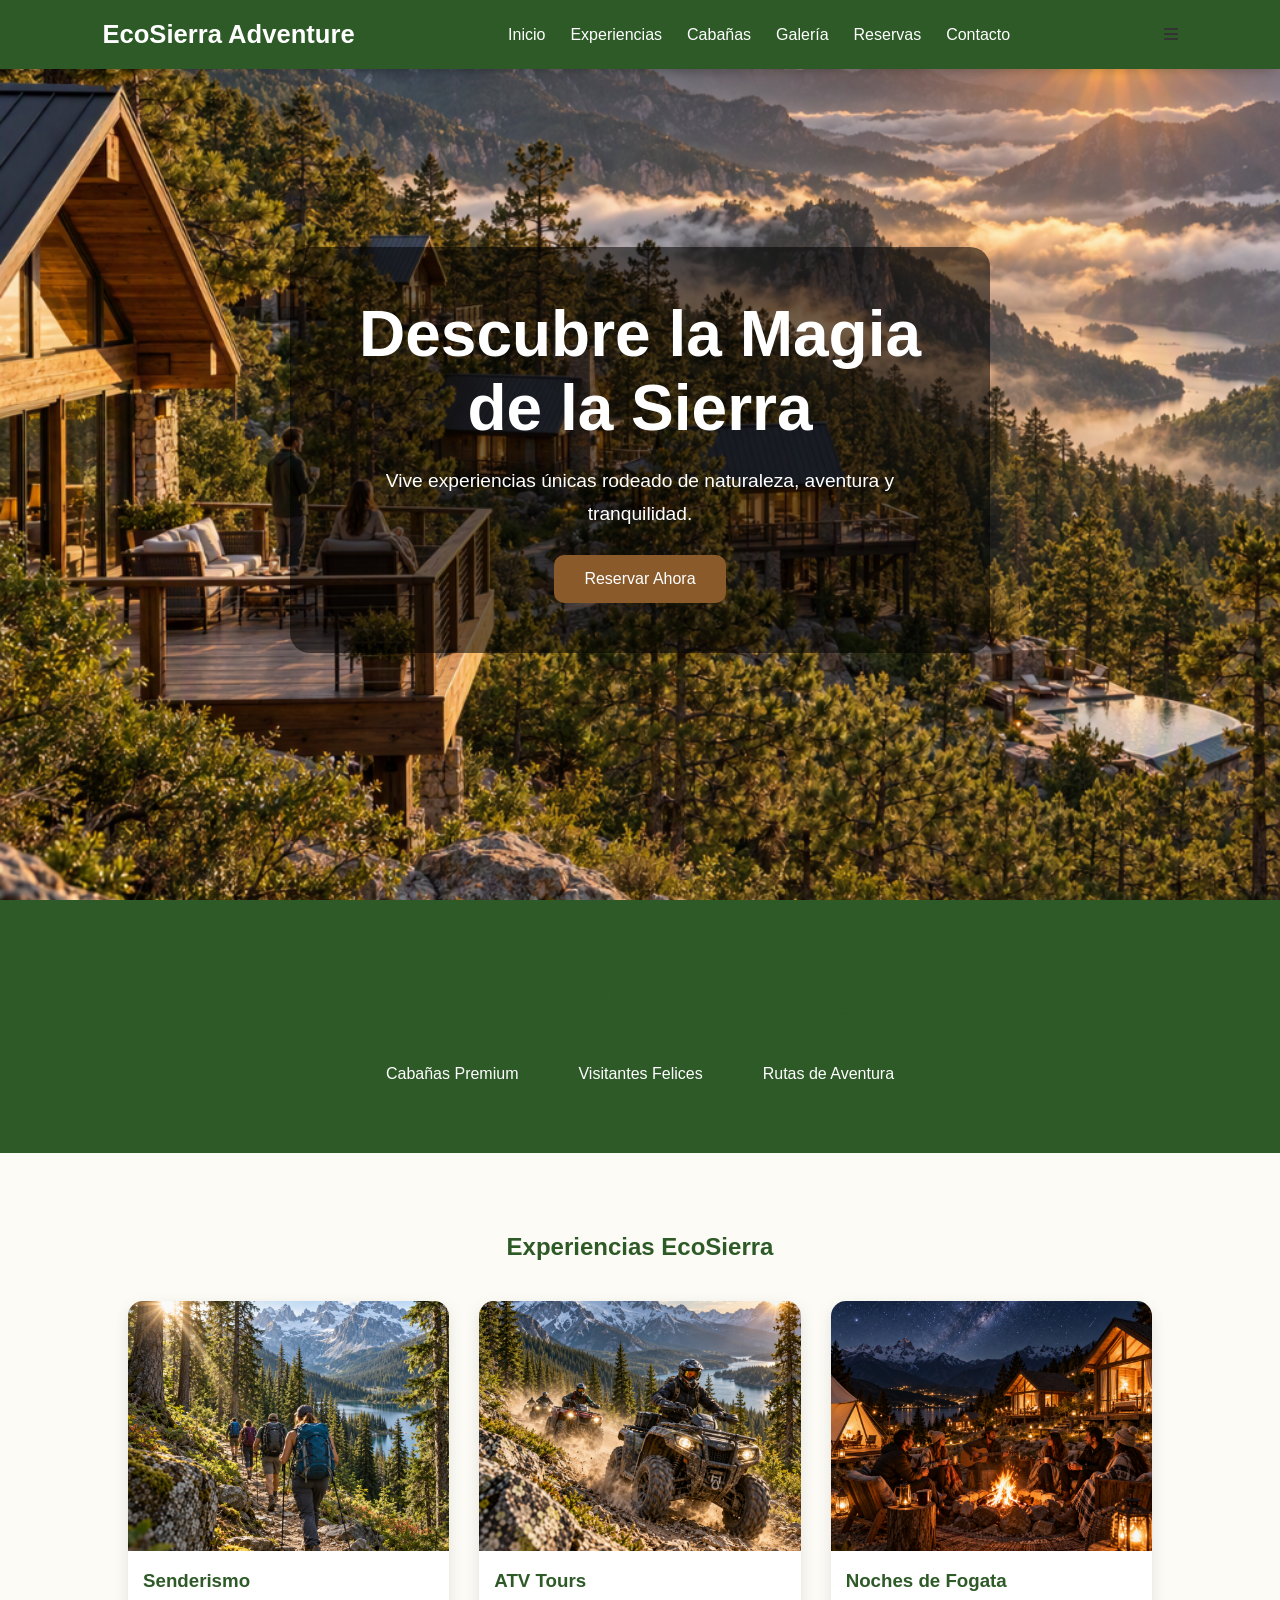
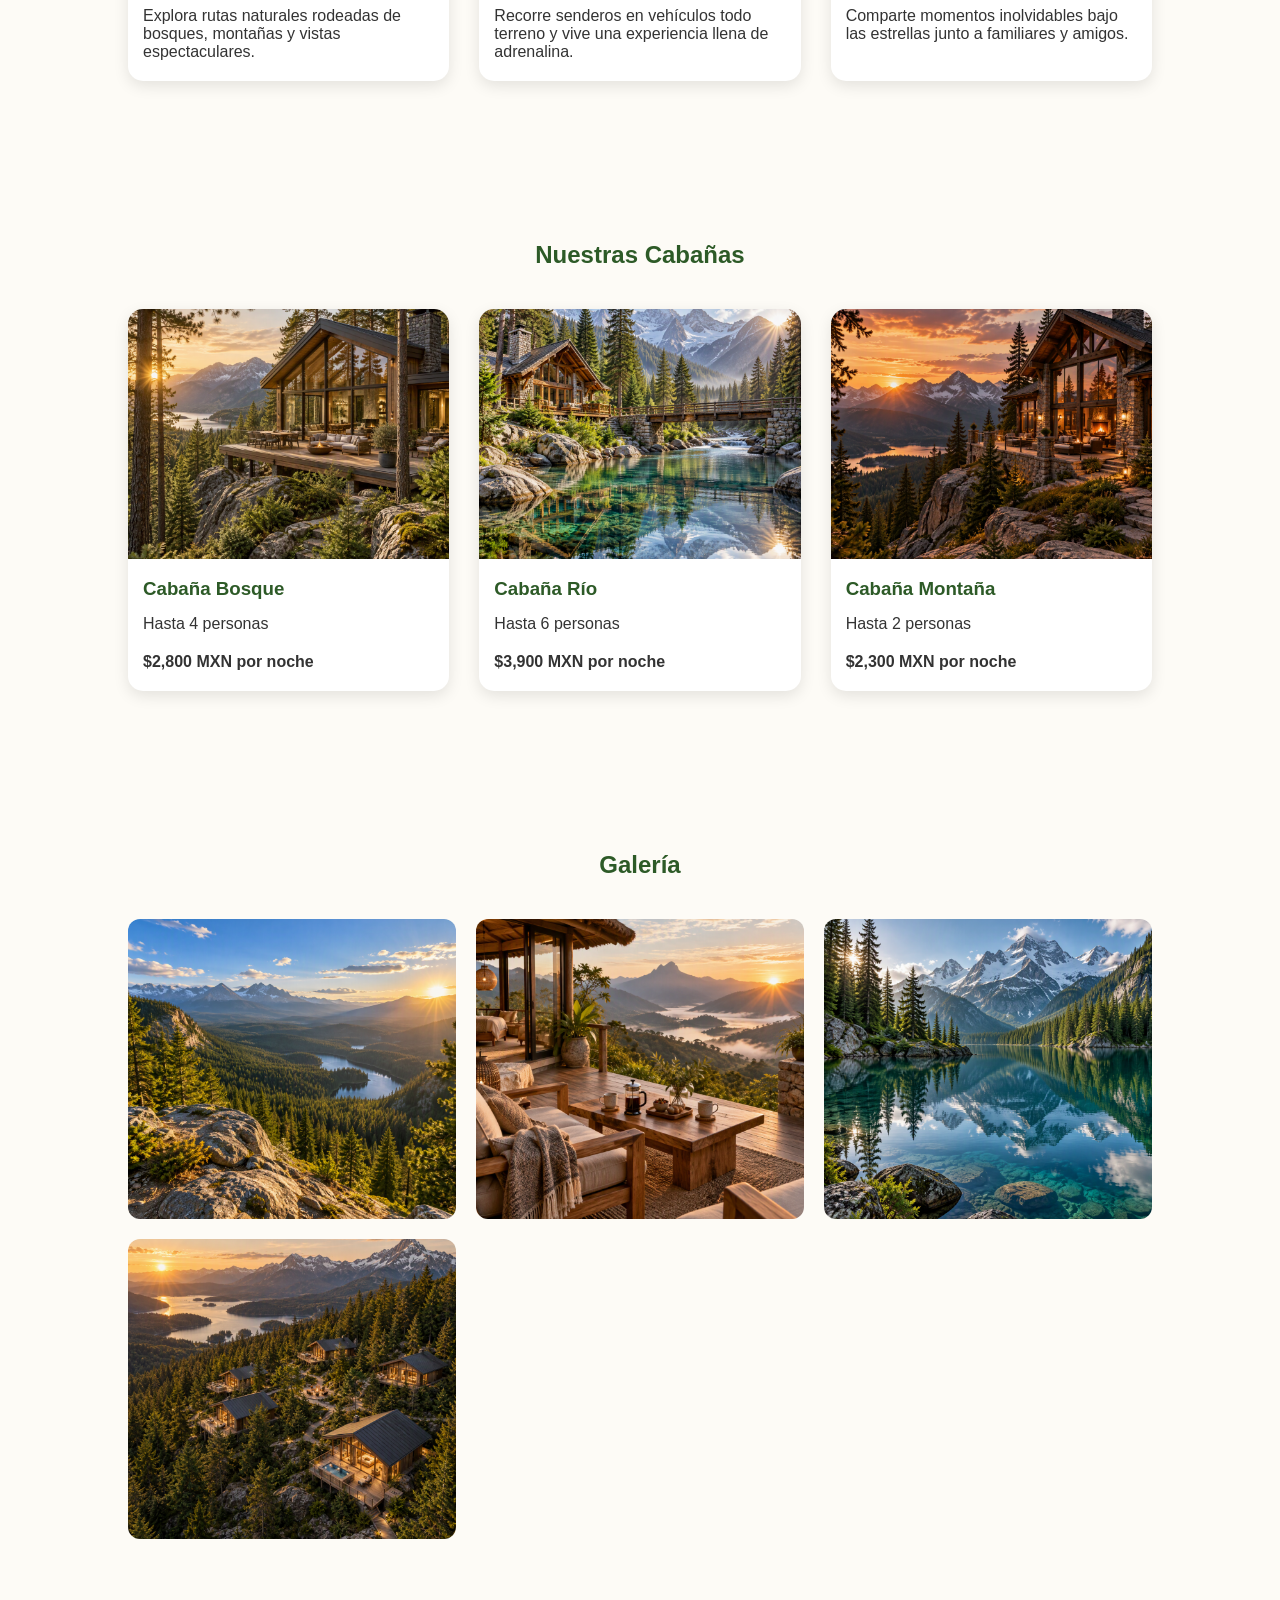
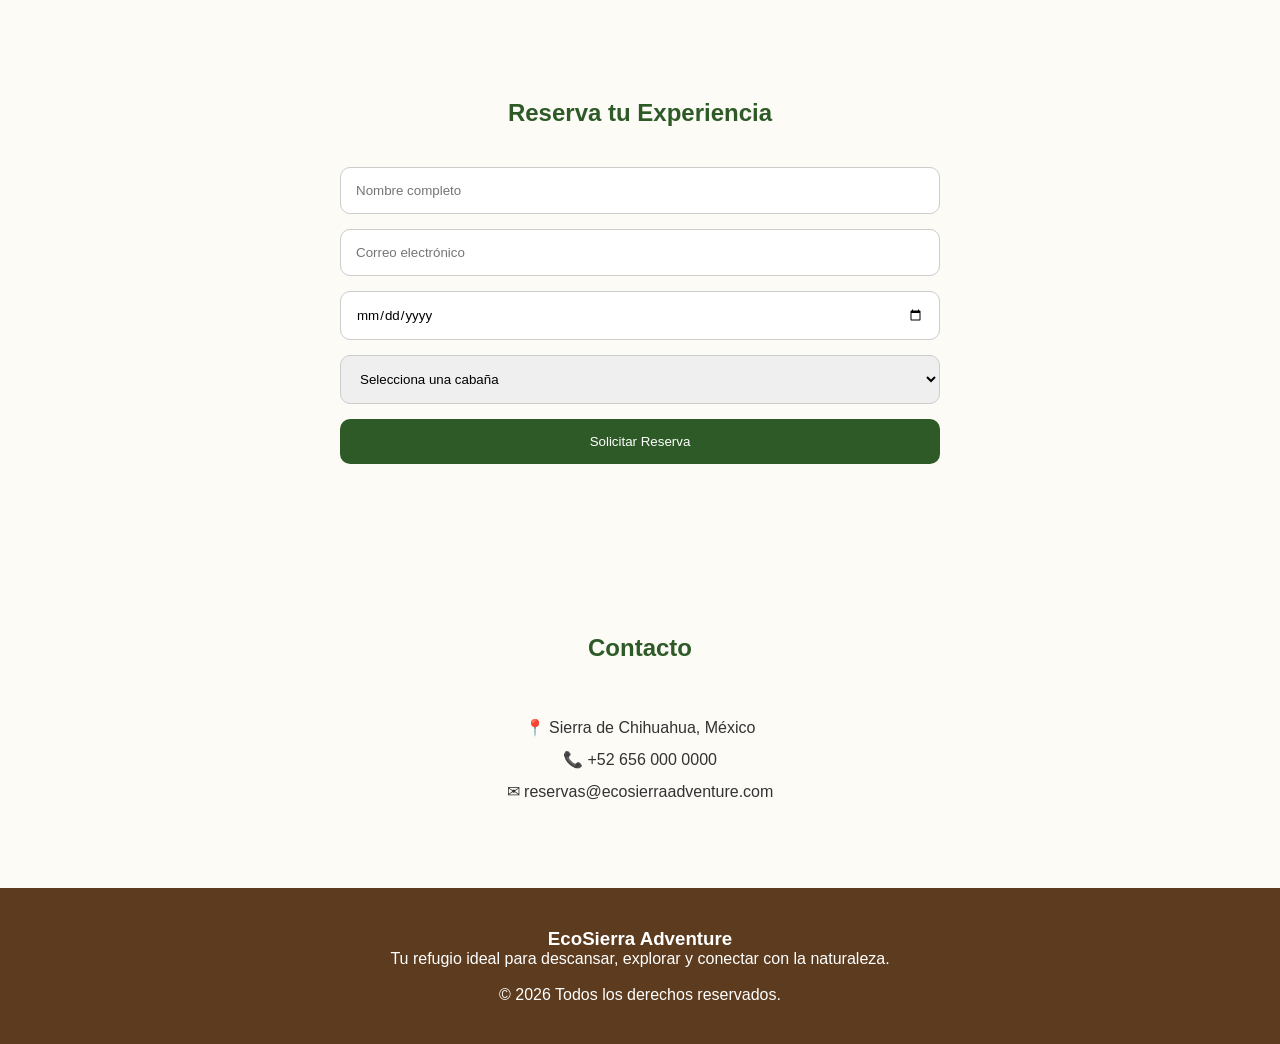
==== index.html @ 873a9a7b "Primer version de EcoSierra Adventure" ====
<!DOCTYPE html>
<html lang="es">
<head>
    <meta charset="UTF-8">
    <meta name="viewport" content="width=device-width, initial-scale=1.0">
    <title>EcoSierra Adventure</title>
    <link rel="stylesheet" href="css/styles.css">
    <link rel="stylesheet"
        href="https://cdnjs.cloudflare.com/ajax/libs/font-awesome/6.5.1/css/all.min.css">
</head>
<body>
    <!-- ===== HEADER ===== -->
    <header>
        <nav>
            <div class="logo">
                EcoSierra Adventure
            </div>
            <ul class="menu">
                <li><a href="#inicio">Inicio</a></li>
                <li><a href="#experiencias">Experiencias</a></li>
                <li><a href="#cabanas">Cabañas</a></li>
                <li><a href="#galeria">Galería</a></li>
                <li><a href="#reservas">Reservas</a></li>
                <li><a href="#contacto">Contacto</a></li>
            </ul>
            <div class="hamburguesa">
                <i class="fas fa-bars"></i>
            </div>
        </nav>
    </header>
    <!-- ===== HERO ===== -->
    <section id="inicio" class="hero">
        <div class="overlay">
            <h1>
                Descubre la Magia de la Sierra
            </h1>
            <p>
                Vive experiencias únicas rodeado de naturaleza,
                aventura y tranquilidad.
            </p>
            <a href="#reservas" class="btn">
                Reservar Ahora
            </a>
        </div>
    </section>
    <!-- ===== ESTADÍSTICAS ===== -->
    <section class="stats">
        <div class="stat">
            <h2>12</h2>
            <p>Cabañas Premium</p>
        </div>
        <div class="stat">
            <h2>400+</h2>
            <p>Visitantes Felices</p>
        </div>
        <div class="stat">
            <h2>15</h2>
            <p>Rutas de Aventura</p>
        </div>
    </section>
    <!-- ===== EXPERIENCIAS ===== -->
    <section id="experiencias">
        <h2>Experiencias EcoSierra</h2>
        <div class="cards">
            <div class="card">
                <img src="img/senderismo.png" alt="Senderismo">
                <h3>Senderismo</h3>
                <p>
                    Explora rutas naturales rodeadas de bosques,
                    montañas y vistas espectaculares.
                </p>
            </div>
            <div class="card">
                <img src="img/atv.png" alt="ATV">
                <h3>ATV Tours</h3>
                <p>
                    Recorre senderos en vehículos todo terreno
                    y vive una experiencia llena de adrenalina.
                </p>
            </div>
            <div class="card">
                <img src="img/fogata.png" alt="Fogata">
                <h3>Noches de Fogata</h3>
                <p>
                    Comparte momentos inolvidables bajo las estrellas
                    junto a familiares y amigos.
                </p>
            </div>
        </div>
    </section>
    <!-- ===== CABAÑAS ===== -->
    <section id="cabanas">
        <h2>Nuestras Cabañas</h2>
        <div class="cards">
            <div class="card">
                <img src="img/cabana-bosque.png" alt="Cabaña Bosque">
                <h3>Cabaña Bosque</h3>
                <p>Hasta 4 personas</p>
                <p><strong>$2,800 MXN por noche</strong></p>
            </div>
            <div class="card">
                <img src="img/cabana-rio.png" alt="Cabaña Río">
                <h3>Cabaña Río</h3>
                <p>Hasta 6 personas</p>
                <p><strong>$3,900 MXN por noche</strong></p>
            </div>
            <div class="card">
                <img src="img/cabana-montana.png" alt="Cabaña Montaña">
                <h3>Cabaña Montaña</h3>
                <p>Hasta 2 personas</p>
                <p><strong>$2,300 MXN por noche</strong></p>
            </div>
        </div>
    </section>
    <!-- ===== GALERÍA ===== -->
    <section id="galeria">
        <h2>Galería</h2>
        <div class="gallery">
            <img src="img/galeria01.png" alt="">
            <img src="img/galeria02.png" alt="">
            <img src="img/galeria03.png" alt="">
            <img src="img/galeria04.png" alt="">
        </div>
    </section>
    <!-- ===== RESERVAS ===== -->
    <section id="reservas">
        <h2>Reserva tu Experiencia</h2>
        <form id="reservaForm">
            <input
                type="text"
                placeholder="Nombre completo"
                required>
            <input
                type="email"
                placeholder="Correo electrónico"
                required>
            <input
                type="date"
                required>
            <select required>
                <option value="">
                    Selecciona una cabaña
                </option>
                <option>
                    Cabaña Bosque
                </option>
                <option>
                    Cabaña Río
                </option>
                <option>
                    Cabaña Montaña
                </option>
            </select>
            <button type="submit">
                Solicitar Reserva
            </button>
        </form>
    </section>
    <!-- ===== CONTACTO ===== -->
    <section id="contacto">
        <h2>Contacto</h2>
        <p>
            📍 Sierra de Chihuahua, México
        </p>
        <p>
            📞 +52 656 000 0000
        </p>
        <p>
            ✉ reservas@ecosierraadventure.com
        </p>
    </section>
    <!-- ===== FOOTER ===== -->
    <footer>
        <h3>EcoSierra Adventure</h3>
        <p>
            Tu refugio ideal para descansar,
            explorar y conectar con la naturaleza.
        </p>
        <br>
        <p>
            © 2026 Todos los derechos reservados.
        </p>
    </footer>
    <script src="js/script.js"></script>
</body>
</html>
---- css/styles.css ----
*{
    margin:0;
    padding:0;
    box-sizing:border-box;
    font-family:Segoe UI,sans-serif;
}
html{
    scroll-behavior:smooth;
}
body{
    background:#fdfbf6;
    color:#333;
}
header{
    position:fixed;
    width:100%;
    top:0;
    left:0;
    background:#2d5a27;
    z-index:1000;
    box-shadow:0 2px 8px rgba(0,0,0,0.2);
}
nav{
    display:flex;
    justify-content:space-between;
    align-items:center;
    padding:20px 8%;
}
.logo{
    color:white;
    font-size:1.6rem;
    font-weight:bold;
}
.menu{
    display:flex;
    list-style:none;
    gap:25px;
}
.menu a{
    text-decoration:none;
    color:white;
    font-weight:500;
}
.menu a:hover{
    color:#d8c3a5;
}
.hero{
    height:100vh;
    background:url("../img/hero.png");
    background-size:cover;
    background-position:center;
    display:flex;
    justify-content:center;
    align-items:center;
    text-align:center;
}
.overlay{
    background:rgba(0,0,0,0.55);
    padding:50px;
    border-radius:20px;
    max-width:700px;
}
.overlay h1{
    color:white;
    font-size:4rem;
    margin-bottom:20px;
}
.overlay p{
    color:white;
    font-size:1.2rem;
    line-height:1.7;
}
.btn{
    display:inline-block;
    margin-top:25px;
    padding:15px 30px;
    background:#8b5a2b;
    color:white;
    text-decoration:none;
    border-radius:10px;
}
.btn:hover{
    background:#5c3b1e;
}
.stats{
    display:flex;
    justify-content:center;
    gap:60px;
    padding:70px 30px;
    background:#2d5a27;
    color:white;
    text-align:center;
}
.stat h2{
    font-size:3rem;
}
section{
    padding:80px 10%;
}
section h2{
    text-align:center;
    margin-bottom:40px;
    color:#2d5a27;
}
.cards{
    display:grid;
    grid-template-columns:repeat(auto-fit,minmax(280px,1fr));
    gap:30px;
}
.card{
    background:white;
    border-radius:15px;
    overflow:hidden;
    box-shadow:0 5px 15px rgba(0,0,0,0.1);
}
.card img{
    width:100%;
    height:250px;
    object-fit:cover;
}
.card h3{
    padding:15px;
    color:#2d5a27;
}
.card p{
    padding:0 15px 20px;
}
.gallery{
    display:grid;
    grid-template-columns:repeat(auto-fit,minmax(250px,1fr));
    gap:20px;
}
.gallery img{
    width:100%;
    height:300px;
    object-fit:cover;
    border-radius:12px;
}
form{
    max-width:600px;
    margin:auto;
    display:flex;
    flex-direction:column;
    gap:15px;
}
input,
select,
button{
    padding:15px;
    border-radius:10px;
    border:1px solid #ccc;
}
button{
    background:#2d5a27;
    color:white;
    cursor:pointer;
    border:none;
}
#contacto{
    text-align:center;
    line-height:2;
}
footer{
    background:#5c3b1e;
    color:white;
    text-align:center;
    padding:40px;
}
@media(max-width:768px){
    .menu{
        flex-direction:column;
    }
    .overlay h1{
        font-size:2.2rem;
    }
    .stats{
        flex-direction:column;
    }
}
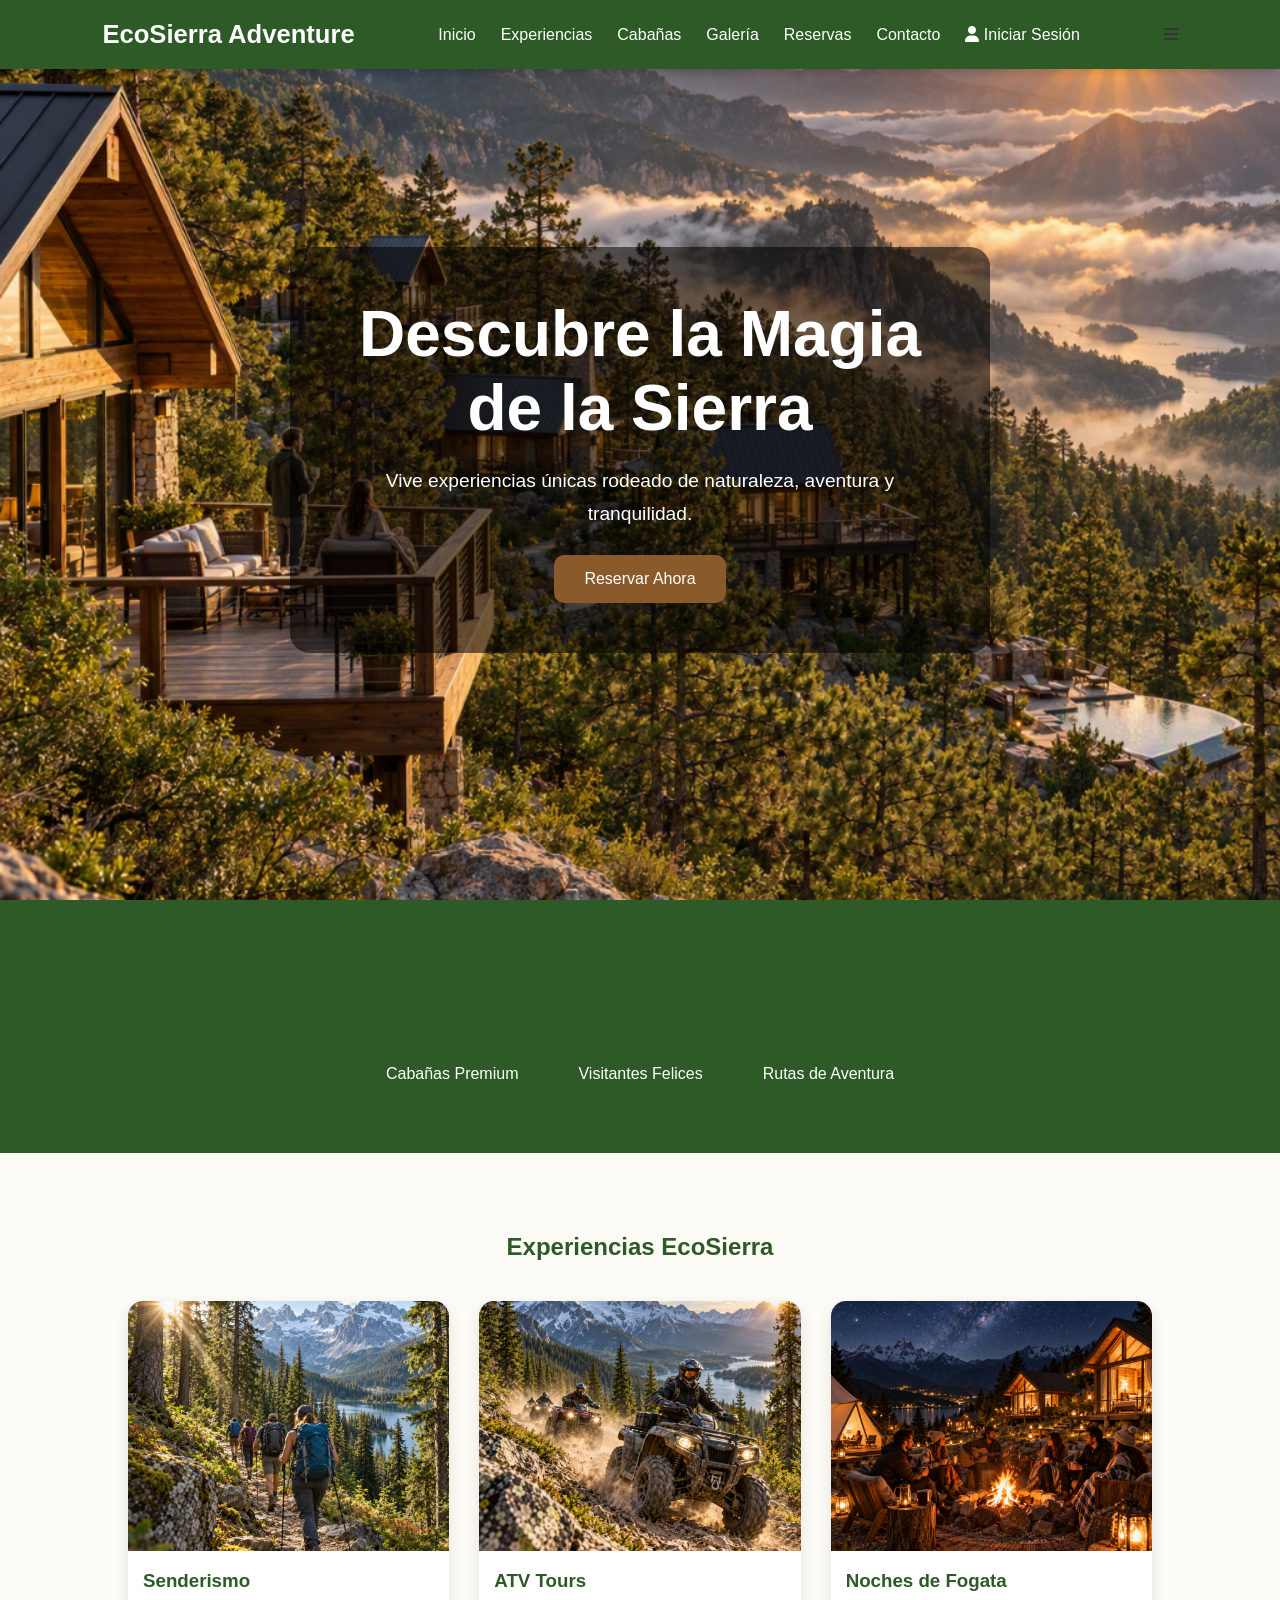
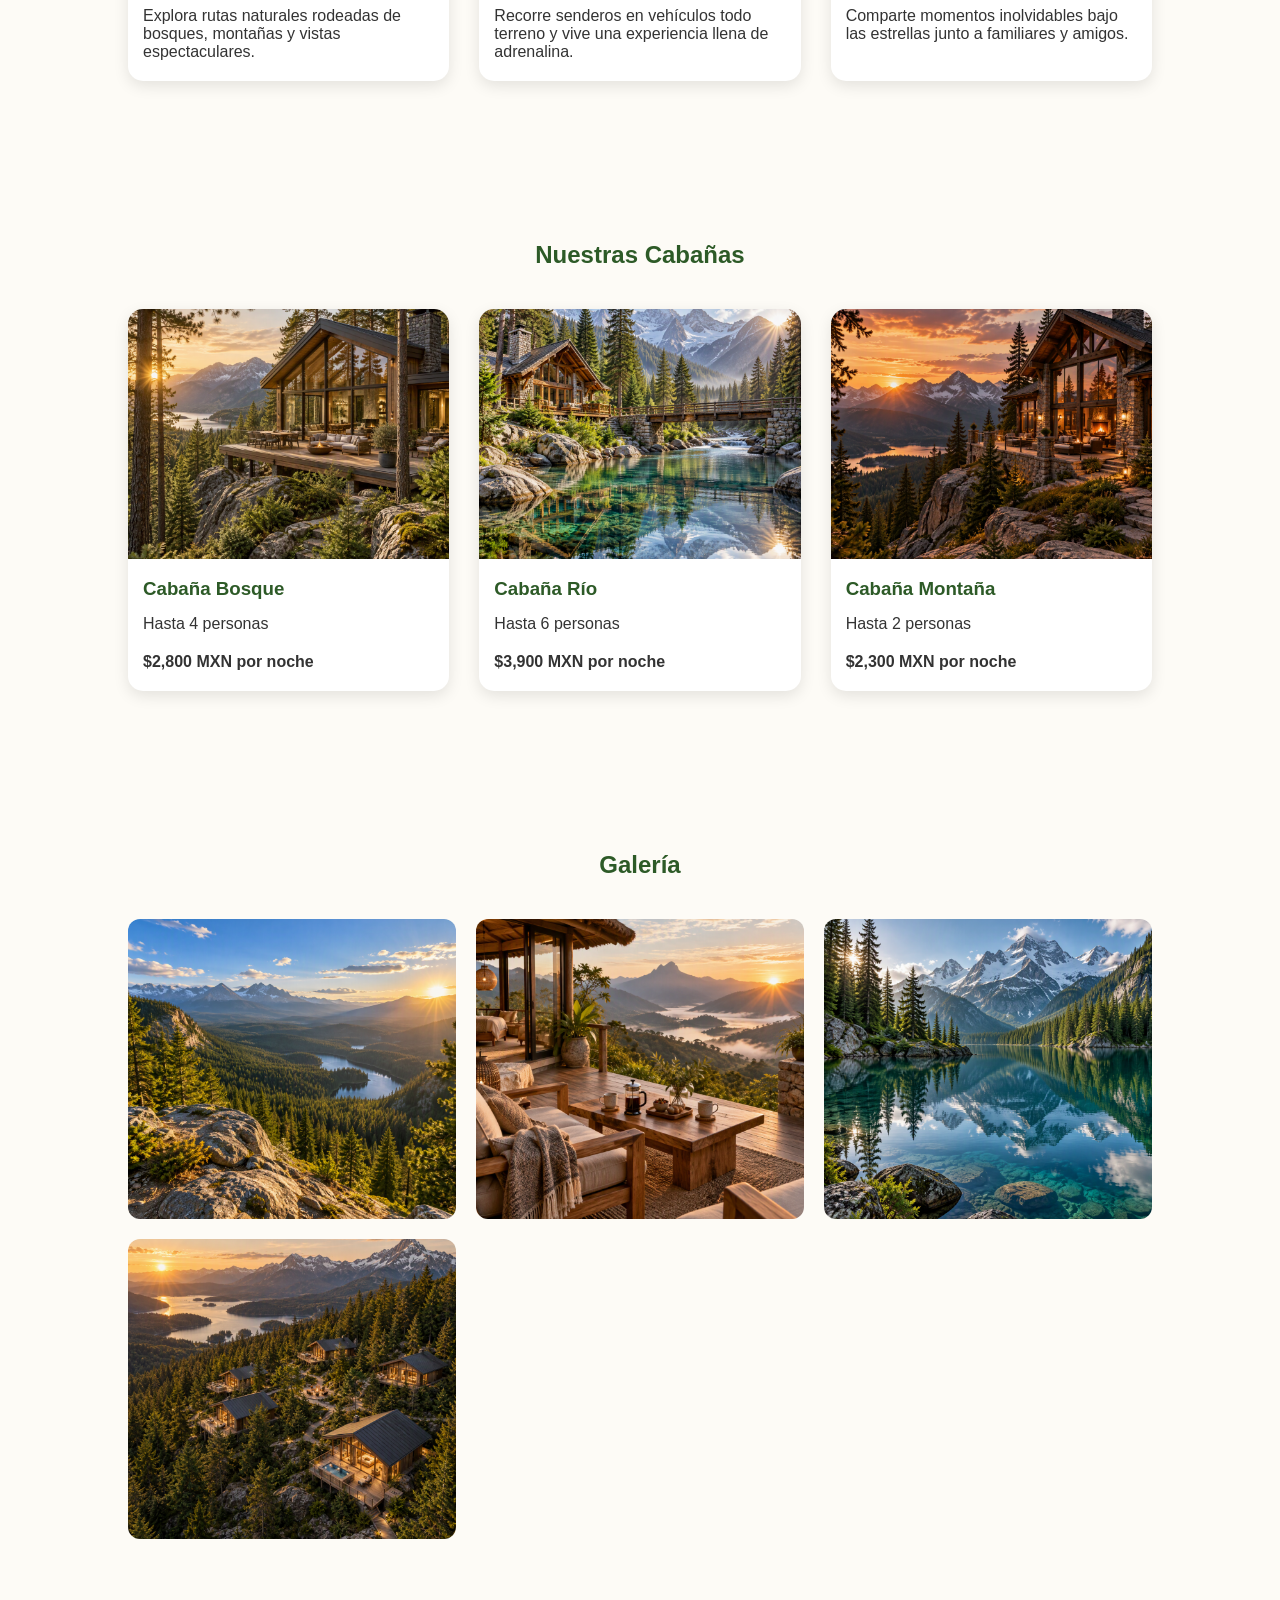
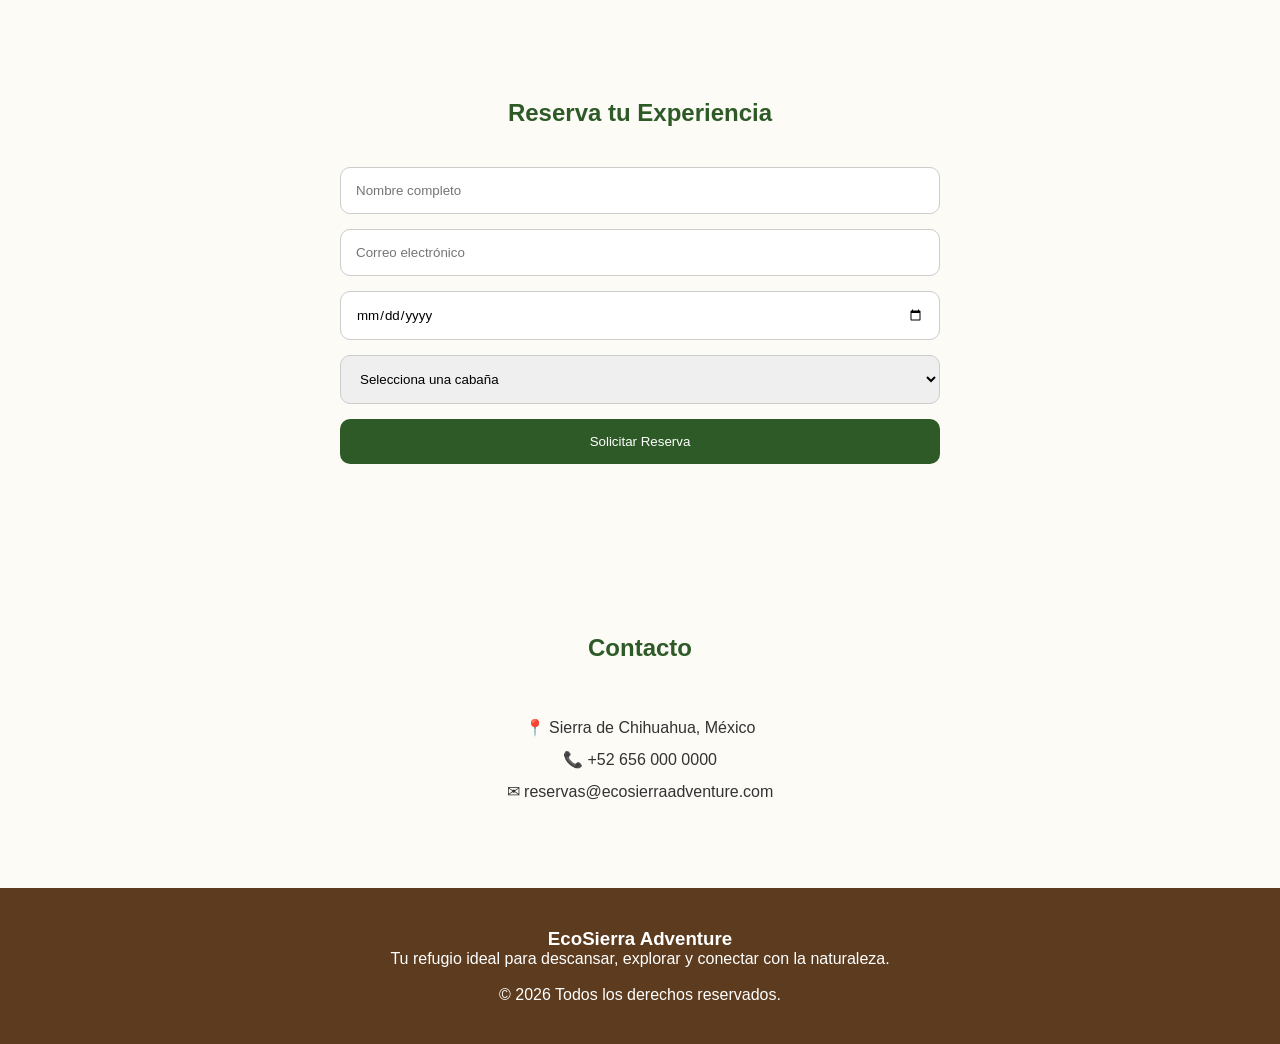
==== commit 56e19800: "Agrega boton de inicio de sesion en el menu principal" ====
--- a/index.html
+++ b/index.html
@@ -22,6 +22,7 @@
                 <li><a href="#galeria">Galería</a></li>
                 <li><a href="#reservas">Reservas</a></li>
                 <li><a href="#contacto">Contacto</a></li>
+<li><a href="login.html"><i class="fas fa-user"></i> Iniciar Sesión</a></li>
             </ul>
             <div class="hamburguesa">
                 <i class="fas fa-bars"></i>
